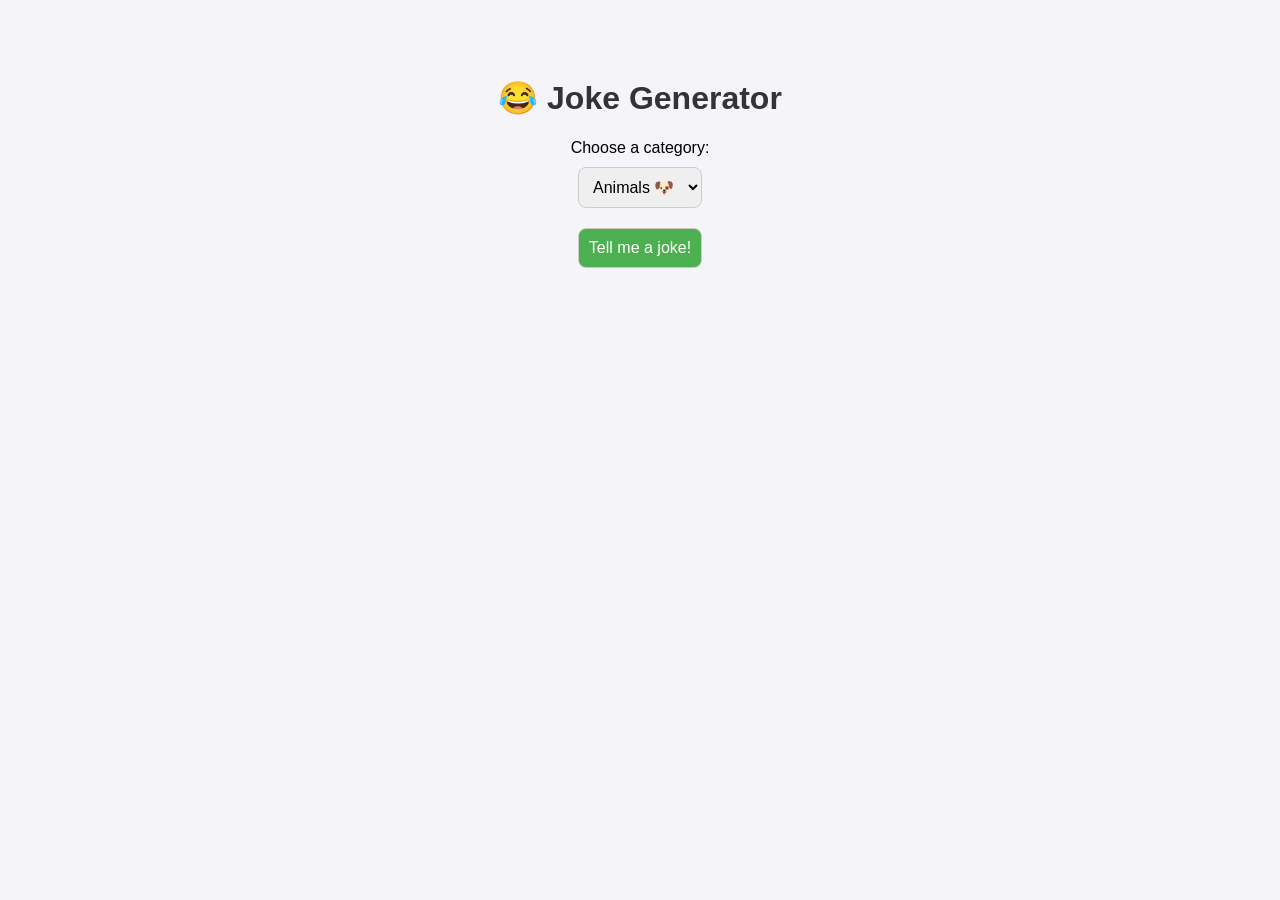
==== ai.html @ e49b0297 "Add files via upload" ====
<!DOCTYPE html>
<html lang="en">
<head>
  <meta charset="UTF-8">
  <title>Joke Generator</title>
  <style>
    body {
      font-family: Arial, sans-serif;
      text-align: center;
      background: #f4f4f9;
      padding: 50px;
    }

    h1 {
      color: #333;
    }

    select, button {
      padding: 10px;
      font-size: 16px;
      margin: 10px;
      border-radius: 8px;
      border: 1px solid #ccc;
    }

    button {
      background-color: #4CAF50;
      color: white;
      cursor: pointer;
    }

    button:hover {
      background-color: #45a049;
    }

    #joke {
      margin-top: 30px;
      font-size: 20px;
      color: #222;
      min-height: 50px;
    }

    canvas {
      position: fixed;
      top: 0;
      left: 0;
      pointer-events: none;
    }
  </style>
</head>
<body>

  <h1>😂 Joke Generator</h1>

  <label for="category">Choose a category:</label><br>
  <select id="category">
    <option value="animals">Animals 🐶</option>
    <option value="puns">Puns 😄</option>
    <option value="food">Food 🍕</option>
  </select><br>

  <button onclick="generateJoke()">Tell me a joke!</button>

  <div id="joke"></div>

  <canvas id="confetti"></canvas>

  <script>
    const jokes = {
      animals: [
        "Why don’t elephants use computers? Because they’re afraid of the mouse!",
        "What do you call a fish wearing a bowtie? Sofishticated.",
        "Why did the cow win an award? Because it was outstanding in its field!"
      ],
      puns: [
        "I used to be a baker, but I couldn’t make enough dough.",
        "I’m reading a book about anti-gravity. It’s impossible to put down!",
        "I would tell you a construction joke… but I’m still working on it."
      ],
      food: [
        "Why did the tomato blush? Because it saw the salad dressing!",
        "What did the bread say to the butter? You're on a roll!",
        "Why don’t eggs tell jokes? They’d crack each other up!"
      ]
    };

    function generateJoke() {
      const category = document.getElementById("category").value;
      const jokeList = jokes[category];
      const randomJoke = jokeList[Math.floor(Math.random() * jokeList.length)];
      document.getElementById("joke").textContent = randomJoke;

      launchConfetti();
    }

    // Confetti Effect
    const canvas = document.getElementById("confetti");
    const ctx = canvas.getContext("2d");
    let pieces = [];

    function resizeCanvas() {
      canvas.width = window.innerWidth;
      canvas.height = window.innerHeight;
    }
    resizeCanvas();
    window.addEventListener("resize", resizeCanvas);

    function createConfettiPiece() {
      return {
        x: Math.random() * canvas.width,
        y: Math.random() * canvas.height - canvas.height,
        size: Math.random() * 8 + 4,
        speed: Math.random() * 3 + 2,
        color: `hsl(${Math.random() * 360}, 100%, 50%)`
      };
    }

    function launchConfetti() {
      pieces = [];
      for (let i = 0; i < 150; i++) {
        pieces.push(createConfettiPiece());
      }
      animateConfetti();
    }

    function animateConfetti() {
      ctx.clearRect(0, 0, canvas.width, canvas.height);

      pieces.forEach(p => {
        p.y += p.speed;
        ctx.fillStyle = p.color;
        ctx.fillRect(p.x, p.y, p.size, p.size);
      });

      pieces = pieces.filter(p => p.y < canvas.height);

      if (pieces.length > 0) {
        requestAnimationFrame(animateConfetti);
      }
    }
  </script>

</body>
</html>
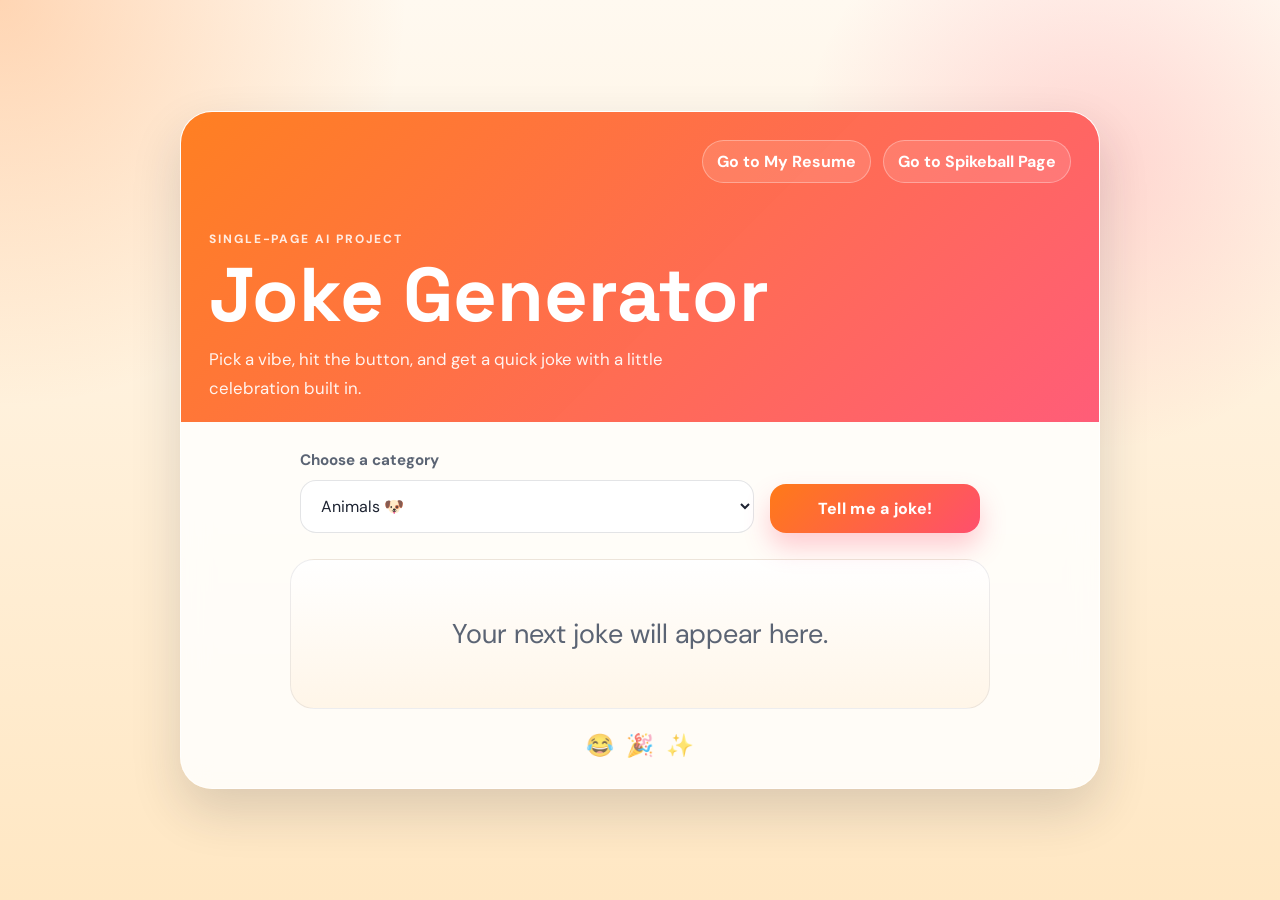
==== commit 43c7a1e1: "Add files via upload" ====
--- a/ai.html
+++ b/ai.html
@@ -2,66 +2,278 @@
 <html lang="en">
 <head>
   <meta charset="UTF-8">
+  <meta name="viewport" content="width=device-width, initial-scale=1.0">
   <title>Joke Generator</title>
+  <link rel="preconnect" href="https://fonts.googleapis.com">
+  <link rel="preconnect" href="https://fonts.gstatic.com" crossorigin>
+  <link href="https://fonts.googleapis.com/css2?family=DM+Sans:wght@400;500;700;800&family=Space+Grotesk:wght@500;700&display=swap" rel="stylesheet">
   <style>
+    :root {
+      --bg: #fff6e9;
+      --bg-deep: #ffd8a8;
+      --card: rgba(255, 255, 255, 0.84);
+      --text: #1e2432;
+      --muted: #5b6474;
+      --accent: #ff7a18;
+      --accent-strong: #ff4f6d;
+      --line: rgba(30, 36, 50, 0.12);
+      --shadow: 0 22px 50px rgba(31, 36, 50, 0.16);
+    }
+
+    * {
+      box-sizing: border-box;
+    }
+
     body {
-      font-family: Arial, sans-serif;
+      margin: 0;
+      min-height: 100vh;
+      font-family: "DM Sans", Arial, sans-serif;
+      color: var(--text);
+      background:
+        radial-gradient(circle at top left, rgba(255, 122, 24, 0.28), transparent 26%),
+        radial-gradient(circle at 85% 18%, rgba(255, 79, 109, 0.2), transparent 22%),
+        linear-gradient(180deg, #fff9f0 0%, #ffe7c3 100%);
+      display: grid;
+      place-items: center;
+      padding: 24px;
+    }
+
+    .page-shell {
+      width: min(100%, 920px);
+      position: relative;
+      z-index: 1;
+    }
+
+    .generator-card {
+      background: var(--card);
+      border: 1px solid rgba(255, 255, 255, 0.65);
+      backdrop-filter: blur(14px);
+      border-radius: 32px;
+      box-shadow: var(--shadow);
+      overflow: hidden;
+    }
+
+    .hero {
+      padding: 28px 28px 12px;
+      background:
+        linear-gradient(135deg, rgba(255, 122, 24, 0.96), rgba(255, 79, 109, 0.92));
+      color: white;
+    }
+
+    .nav-links {
+      display: flex;
+      justify-content: flex-end;
+      gap: 12px;
+      flex-wrap: wrap;
+      margin-bottom: 48px;
+    }
+
+    .nav-links a {
+      color: white;
+      text-decoration: none;
+      padding: 10px 14px;
+      border-radius: 999px;
+      border: 1px solid rgba(255, 255, 255, 0.32);
+      background: rgba(255, 255, 255, 0.12);
+      font-weight: 700;
+      transition: transform 0.2s ease, background 0.2s ease;
+    }
+
+    .nav-links a:hover {
+      transform: translateY(-2px);
+      background: rgba(255, 255, 255, 0.2);
+    }
+
+    .eyebrow {
+      margin: 0 0 12px;
+      letter-spacing: 0.16em;
+      text-transform: uppercase;
+      font-size: 0.75rem;
+      font-weight: 800;
+      opacity: 0.85;
+    }
+
+    h1 {
+      margin: 0;
+      font-family: "Space Grotesk", Arial, sans-serif;
+      font-size: clamp(2.5rem, 6vw, 4.75rem);
+      line-height: 0.95;
+    }
+
+    .hero p:last-child {
+      margin: 14px 0 8px;
+      max-width: 540px;
+      font-size: 1.05rem;
+      line-height: 1.7;
+      opacity: 0.92;
+    }
+
+    .content {
+      padding: 28px;
       text-align: center;
-      background: #f4f4f9;
-      padding: 50px;
-    }
-
-    h1 {
-      color: #333;
+    }
+
+    .control-panel {
+      display: grid;
+      grid-template-columns: 1.1fr auto;
+      gap: 16px;
+      align-items: end;
+      margin: 0 auto 22px;
+      max-width: 680px;
+    }
+
+    .field-group {
+      text-align: left;
+    }
+
+    label {
+      display: block;
+      margin-bottom: 10px;
+      font-size: 0.95rem;
+      font-weight: 700;
+      color: var(--muted);
     }
 
     select, button {
-      padding: 10px;
-      font-size: 16px;
-      margin: 10px;
-      border-radius: 8px;
-      border: 1px solid #ccc;
+      width: 100%;
+      padding: 14px 16px;
+      font-size: 1rem;
+      border-radius: 16px;
+      border: 1px solid var(--line);
+      font-family: inherit;
+    }
+
+    select {
+      background: rgba(255, 255, 255, 0.95);
+      color: var(--text);
+      box-shadow: inset 0 1px 0 rgba(255, 255, 255, 0.8);
     }
 
     button {
-      background-color: #4CAF50;
+      width: auto;
+      min-width: 210px;
+      background: linear-gradient(135deg, var(--accent), var(--accent-strong));
       color: white;
       cursor: pointer;
+      border: 0;
+      font-weight: 800;
+      letter-spacing: 0.02em;
+      box-shadow: 0 14px 26px rgba(255, 79, 109, 0.28);
+      transition: transform 0.2s ease, box-shadow 0.2s ease, filter 0.2s ease;
     }
 
     button:hover {
-      background-color: #45a049;
+      transform: translateY(-2px);
+      filter: brightness(1.03);
+      box-shadow: 0 18px 32px rgba(255, 79, 109, 0.3);
     }
 
     #joke {
-      margin-top: 30px;
-      font-size: 20px;
-      color: #222;
-      min-height: 50px;
+      margin: 26px auto 0;
+      min-height: 150px;
+      max-width: 700px;
+      padding: 28px;
+      border-radius: 24px;
+      background: linear-gradient(180deg, rgba(255, 255, 255, 0.95), rgba(255, 245, 231, 0.95));
+      border: 1px solid rgba(30, 36, 50, 0.08);
+      box-shadow: inset 0 1px 0 rgba(255, 255, 255, 0.9);
+      font-size: clamp(1.2rem, 2.4vw, 1.7rem);
+      line-height: 1.7;
+      color: var(--text);
+      display: flex;
+      align-items: center;
+      justify-content: center;
+      text-align: center;
+    }
+
+    .joke-placeholder {
+      color: var(--muted);
+    }
+
+    .emoji-row {
+      display: flex;
+      justify-content: center;
+      gap: 12px;
+      margin-top: 22px;
+      font-size: 1.4rem;
+      opacity: 0.7;
     }
 
     canvas {
       position: fixed;
       top: 0;
       left: 0;
+      width: 100%;
+      height: 100%;
       pointer-events: none;
+      z-index: 0;
+    }
+
+    @media (max-width: 720px) {
+      .hero,
+      .content {
+        padding: 20px;
+      }
+
+      .nav-links {
+        justify-content: center;
+        margin-bottom: 32px;
+      }
+
+      .control-panel {
+        grid-template-columns: 1fr;
+      }
+
+      button {
+        width: 100%;
+      }
+
+      #joke {
+        min-height: 180px;
+        padding: 22px;
+      }
     }
   </style>
 </head>
 <body>
-
-  <h1>😂 Joke Generator</h1>
-
-  <label for="category">Choose a category:</label><br>
-  <select id="category">
-    <option value="animals">Animals 🐶</option>
-    <option value="puns">Puns 😄</option>
-    <option value="food">Food 🍕</option>
-  </select><br>
-
-  <button onclick="generateJoke()">Tell me a joke!</button>
-
-  <div id="joke"></div>
+  <main class="page-shell">
+    <section class="generator-card">
+      <div class="hero">
+        <div class="nav-links">
+          <a href="index.html">Go to My Resume</a>
+          <a href="fromScratch.html">Go to Spikeball Page</a>
+        </div>
+        <p class="eyebrow">Single-Page AI Project</p>
+        <h1>Joke Generator</h1>
+        <p>Pick a vibe, hit the button, and get a quick joke with a little celebration built in.</p>
+      </div>
+
+      <div class="content">
+        <div class="control-panel">
+          <div class="field-group">
+            <label for="category">Choose a category</label>
+            <select id="category">
+              <option value="animals">Animals 🐶</option>
+              <option value="puns">Puns 😄</option>
+              <option value="food">Food 🍕</option>
+            </select>
+          </div>
+
+          <button onclick="generateJoke()">Tell me a joke!</button>
+        </div>
+
+        <div id="joke">
+          <span class="joke-placeholder">Your next joke will appear here.</span>
+        </div>
+
+        <div class="emoji-row" aria-hidden="true">
+          <span>😂</span>
+          <span>🎉</span>
+          <span>✨</span>
+        </div>
+      </div>
+    </section>
+  </main>
 
   <canvas id="confetti"></canvas>
 
@@ -70,17 +282,26 @@
       animals: [
         "Why don’t elephants use computers? Because they’re afraid of the mouse!",
         "What do you call a fish wearing a bowtie? Sofishticated.",
-        "Why did the cow win an award? Because it was outstanding in its field!"
+        "Why did the cow win an award? Because it was outstanding in its field!",
+        "Why did the duck get a time-out? Because it was being a wise quacker.",
+        "What do you call an alligator in a vest? An investigator.",
+        "Why do seagulls fly over the ocean? Because if they flew over the bay, they’d be bagels."
       ],
       puns: [
         "I used to be a baker, but I couldn’t make enough dough.",
         "I’m reading a book about anti-gravity. It’s impossible to put down!",
-        "I would tell you a construction joke… but I’m still working on it."
+        "I would tell you a construction joke… but I’m still working on it.",
+        "I used to play piano by ear, but now I use my hands.",
+        "I’m friends with all electricians. We have great current connections.",
+        "I wondered why the baseball kept getting bigger. Then it hit me."
       ],
       food: [
         "Why did the tomato blush? Because it saw the salad dressing!",
         "What did the bread say to the butter? You're on a roll!",
-        "Why don’t eggs tell jokes? They’d crack each other up!"
+        "Why don’t eggs tell jokes? They’d crack each other up!",
+        "Why did the cookie go to the doctor? Because it felt crummy.",
+        "What kind of room doesn’t have doors? A mushroom.",
+        "Why did the banana go to the party? Because it was a-peeling."
       ]
     };
 
@@ -141,4 +362,4 @@
   </script>
 
 </body>
-</html>+</html>
